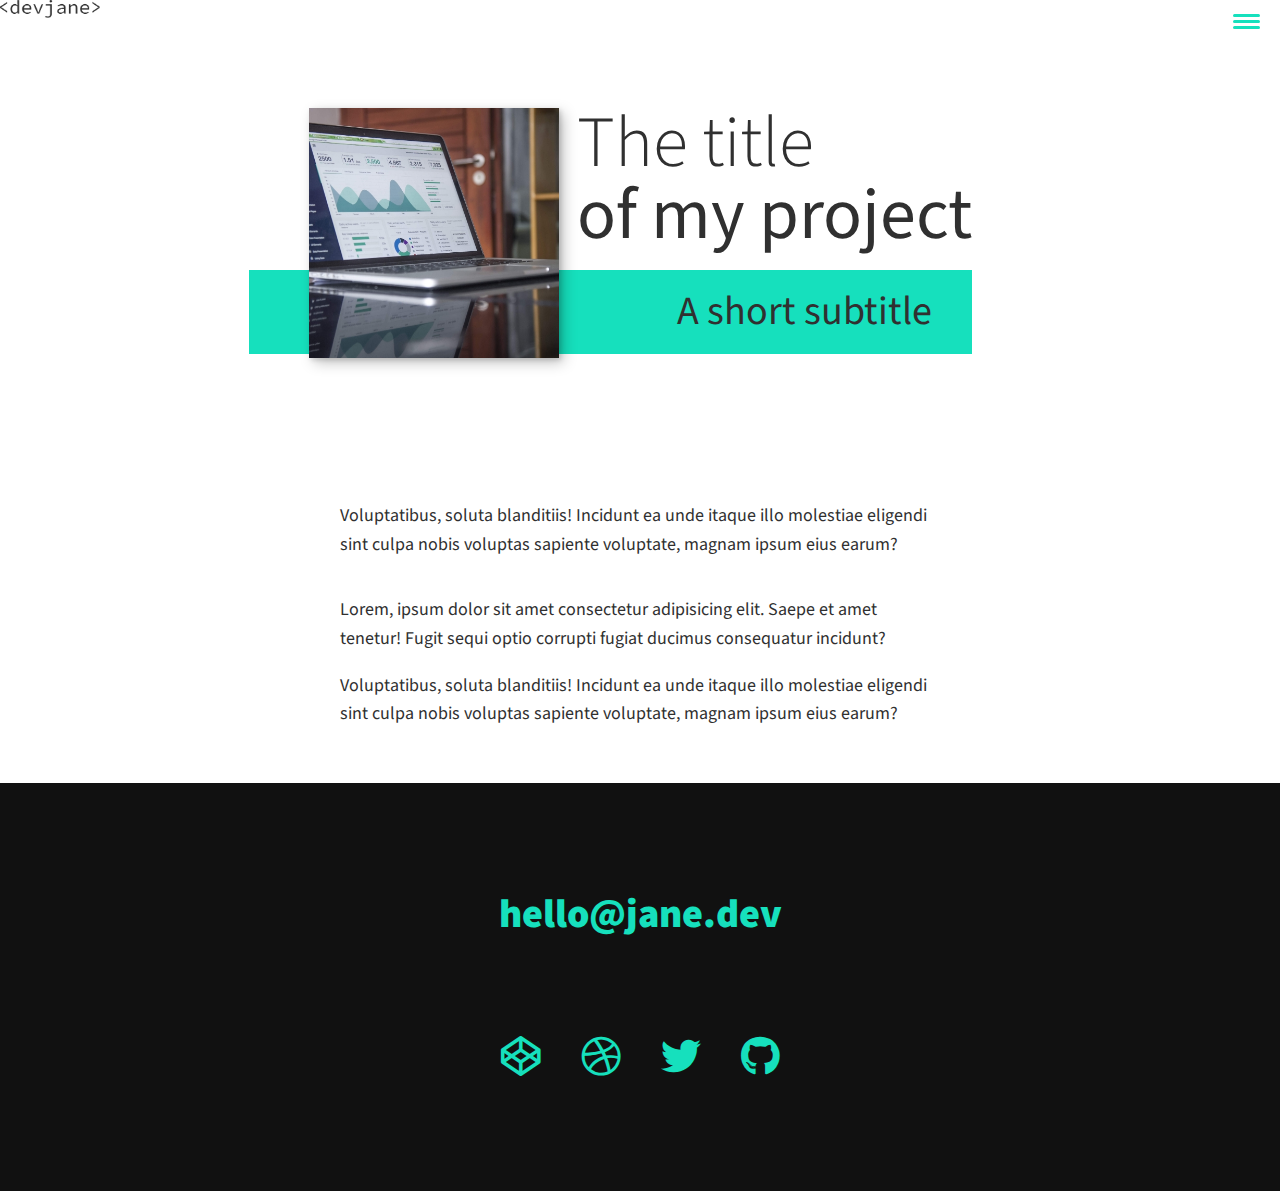
==== portfolio-item.html @ c133746b "creating portfolio projects page" ====
<!DOCTYPE html>
<html lang="en">
    <head>
        <meta charset="UTF-8">
        <meta name="viewport" content="width=device-width, initial-scale=1.0">
        <title>DevJane Portfolio Website</title>
        <link rel="stylesheet" href="https://cdnjs.cloudflare.com/ajax/libs/normalize/7.0.0/normalize.min.css">
        <link rel="stylesheet" href="https://cdnjs.cloudflare.com/ajax/libs/font-awesome/6.7.2/css/all.min.css" integrity="sha512-Evv84Mr4kqVGRNSgIGL/F/aIDqQb7xQ2vcrdIwxfjThSH8CSR7PBEakCr51Ck+w+/U6swU2Im1vVX0SVk9ABhg==" crossorigin="anonymous" referrerpolicy="no-referrer" /> 
        
        <!-- Update these with your own fonts -->
        <link href="https://fonts.googleapis.com/css?family=Source+Code+Pro:400,900|Source+Sans+Pro:300,900&display=swap" rel="stylesheet">
        
        <link rel="stylesheet" href="css/style.css">

    </head>
    <body>
        <header>
            <div class="logo">
                <img src="img/devjane.png" alt="">
            </div>
            <button class="nav-toggle" aria-label="toggle navigation">
                <span class="hamburger"></span>
            </button>
            <nav class="nav">
                <ul class="nav__list">
                    <li class="nav__item"><a href="index.html" class="nav__link">Home</a></li>
                    <li class="nav__item"><a href="index.html#services" class="nav__link">My Services</a></li>
                    <li class="nav__item"><a href="index.html#about" class="nav__link">About me</a></li>
                    <li class="nav__item"><a href="index.html#work" class="nav__link">My Work</a></li>
                </ul>
            </nav>
        </header>
        

        <section class="intro">
            <h1 class="section__title section__title--intro">
                The title <strong>of my project</strong>
            </h1>
            <p class="section__subtitle section__subtitle--intro">A short subtitle</p>
            <img src="img/portfolio-01.jpg" alt="" class="intro__img">
        </section>
        
        <div class="portfolio-item-individual">
            <p>Voluptatibus, soluta blanditiis! Incidunt ea unde itaque illo molestiae eligendi sint culpa nobis voluptas sapiente voluptate, magnam ipsum eius earum?</p>
            <img src="img/portfolio-details.jpg" alt="">
            <p>Lorem, ipsum dolor sit amet consectetur adipisicing elit. Saepe et amet tenetur! Fugit sequi optio corrupti fugiat ducimus consequatur incidunt?</p>
            <p>Voluptatibus, soluta blanditiis! Incidunt ea unde itaque illo molestiae eligendi sint culpa nobis voluptas sapiente voluptate, magnam ipsum eius earum?</p>
        </div>
        
        
        <!-- Footer -->
        <footer class="footer">
            <!-- replace with your own email address -->
            <a href="mailto:hello@jane.dev" class="footer__link">hello@jane.dev</a>
            <ul class="social-list">
                <li class="social-list__item">
                    <a class="social-list__link" href="https://codepen.io">
                        <i class="fab fa-codepen"></i>
                    </a>
                </li>
                <li class="social-list__item">
                    <a class="social-list__link" href="http://dribbble.com">
                        <i class="fab fa-dribbble"></i>
                    </a>
                </li>
                <li class="social-list__item">
                    <a class="social-list__link" href="https://twitter.com">
                        <i class="fab fa-twitter"></i>
                    </a>
                </li>
                <li class="social-list__item">
                    <a class="social-list__link" href="https://github.com">
                        <i class="fab fa-github"></i>
                    </a>
                </li>
            </ul>
        </footer>
        
        
        <script src="js/index.js"></script>
        
    </body>
</html>
---- css/style.css ----
*,
*::after,
*::after {
    box-sizing: border-box;
}
/* custom properties */
:root {
    --ff-primary:'Source Sans Pro', sans-serif;
    --ff-secondary:'Source Sans Pro', sans-serif;

    --fw-reg:300;
    --fw-bold:900;

    --clr-light:#fff;
    --clr-dark:#303030;
    --clr-accent:#16e0bd;
    
    --fs-h1:3rem;
    --fs-h2:2.25rem;
    --fs-h3:1.25rem;
    --fs-body:1rem;
    
    --bs: 0.25em 0.25em 0.75em rgba(0,0,0,.25), 
          0.125em 0.125em 0.25em rgba(0,0,0,.15);

}

@media (min-width:800px) {
    :root{
        --fs-h1:4.5rem;
        --fs-h2:3.75rem;
        --fs-h3:2.5rem;
        --fs-body:1.125rem;
    }
    
}
/* General styles */


html{
    scroll-behavior: smooth;
}
body{
    background: var(--clr-light);
    color: var(--clr-dark);
    margin: 0;
    font-family: var(--ff-primary);
    font-size: var(--fs-body);
    line-height: 1.6;

}
section{
    padding: 5em 2em;
}
img{
    display: block;
    max-width: 100%;
}

.strong{
    font-weight: var(--fw-bold);
}

:focus{
    outline: 3px solid var(--clr-accent);
    outline-offset: 3px;
}

/* Buttons */

.btn{
    display: inline-block;
    padding: .5em 2.5em;
    background: var(--clr-accent);
    color: var(--clr-dark);
    text-decoration: none;
    cursor: pointer;
    font-size: .8em;
    text-transform: uppercase;
    letter-spacing: 2px;
    font-weight: var(--fw-bold);
    transition: transform 200ms ease-in-out;

}
.btn:hover{
    transform: scale(1.1);
}

/* "typography" */

h1,h2,h3{
    line-height: 1;
    margin: 0;
}

h1{
    font-size: var(--fs-h1);
}
h2{
    font-size: var(--fs-h3);
}
h3{
    font-size: var(--fs-h3);
}

.section__title{
    margin-bottom: .25em;

}
.section__title--intro{
  font-weight: var(--fw-reg);
}
.section__title--intro strong {
    display: block;
    
}
.section__subtitle{
   margin: 0;
   font-size: var(--fs-h3);
}
.section__subtitle--intro,
.section__subtitle--about{
    background: var(--clr-accent);
    font-family: var(--ff-secondary);
    margin-bottom: 1em;
    padding: .25em 1em;
}

.section__subtitle--work{
    color: var(--clr-accent);
    font-weight: var(--fw-bold);
    margin-bottom: 2em;
}

/* header */

.header{
    display: flex;
    justify-content: space-between;
    padding: 1em;
}

.logo{
    max-width: 100px;
}

.nav{
position: fixed;
background: var(--clr-dark);
color: var(--clr-light);
top: 0;
bottom: 0;
left: 0;
right: 0;
z-index: 100;
transform: translateX(100%);
transition: transform 250ms cubic-bezier(.5, 0, .5, 1);
}
.nav__list{
    list-style: none;
    display: flex;
    height: 100%;
    flex-direction: column;
    justify-content: space-evenly;
    align-items: center;
    padding: 0;
    margin: 0;
}
.nav__link{
    color: inherit;
    font-weight: var(--fw-bold);
    font-size: var(--fs-h2);
    text-decoration: none;

}
.nav__link:hover{
    color: var(--clr-accent);

}

.nav-toggle{
    padding: .5em;
    background: transparent;
    border: 0;
    cursor: pointer;
    position: absolute;
    right: 1em;
    top: 1em;
    z-index: 1000;
}

.nav-open .nav{
  transform: translateX(0);
}
.nav-open .nav-toggle{
    position: fixed;

}
.nav-open .hamburger{
    transform: rotate(.625turn);
}
.nav-open .hamburger::before{
    transform: rotate(90deg) translateX(-6px);
}
.nav-open .hamburger::after{
    opacity: 0;
}

.hamburger{
    display: block;
    position: relative;
}
.hamburger,
.hamburger::after,
.hamburger::before{
    background: var(--clr-accent);
    width: 2em;
    height: 3px;
    border-radius: 1em;
    transition: transform 250ms ease-in-out;
}

.hamburger::before,
.hamburger::after{
    content: "";
    position: absolute;
    left: 0;
    right: 0;
}

.hamburger::before{top: 6px;}
.hamburger::after{bottom: 6px;}





/* intro section */

.intro{
    position: relative;
}
.intro__img{
    box-shadow: var(--bs);
}
.section__subtitle--intro{
    display: inline-block;
}

@media (min-width : 600px) {
    .intro{
        display: grid;
        width: min-content;
        margin: 0 auto;
        grid-column-gap: 1em;
        grid-template-areas: 
        "img title"
        "img subtitle";
        grid-template-columns: min-content max-content;
    }
    .intro__img{
        grid-area: img;
        min-width: 250px;
        position: relative;
        z-index: 2;
    }
    .section__subtitle--intro{
        align-self: start;
        grid-column: -1 / 1;
        grid-row: 2;
        text-align: right;
        position: relative;
        left: -1.5em;
        width: calc(100% + 1.5em);
    }
}



.my-services{
    background-color: var(--clr-dark);
    background-image: url(../img/services-bg.jpg);
    background-size: cover;
    /* background-blend-mode: multiply; */

    color: var(--clr-light);
    text-align: center;

}

.section__title--services{
    color: var(--clr-accent);
    position: relative;
}

.section__title--services::after{
    content: '';
    display: block;
    width: 2em;
    height: 1px;
    margin: 0.5em auto 1em;
    background: var(--clr-light);
    opacity: 0.25;
}
.services{
    margin-bottom: 4em;
}
.service{
    max-width: 500px;
    margin: 0 auto;
}

@media (min-width:800px) {
    .services{
        display: flex;
        max-width: 1000px;
        margin-left: auto;
        margin-right: auto;
    }
    .service + .service {
        margin-left: 2em;
    }
    
}


/* about me */

.about-me{
    max-width: 1000px;
    margin: 0 auto;
}
.about-me__img{
    box-shadow: var(--bs);
}

@media (min-width:600px) {
     .about-me{
        display: grid;
        grid-template-columns: 1fr 200px;
        grid-template-areas: 
        "title img" 
        "subtitle img"
        "text img";
        grid-column-gap: 2em;

     }
     .section__title--intro{
        grid-area: title;
     }
     .section__subtitle--about{
        grid-column: 1 / -1;
        grid-row: 2;
        position: relative;
        left: -1em;
        width: calc(100% + 2em);
        padding-left: 1em;
        padding-right: calc(200px + 4em);
     }
   
     .about-me__img{
        grid-area: img;
        position: relative;
        z-index: 2;
     }
}

/* My Work */

.my-work{
   background-color: var(--clr-dark);
   color: var(--clr-light);
   align-items: center;
}
.portfolio{
    display: grid;
    grid-template-columns: repeat(auto-fit, minmax(300px,1fr));
}
.portfolio__item{
    background: var(--clr-accent);
    overflow: hidden;
}

.portfolio__img{
    transition: 
        transform 750ms cubic-bezier(.5, 0, .5, 1),
        opacity 250ms linear;
}

.portfolio__item:focus{
    position: relative;
    z-index: 2;
}

.portfolio__img:hover,
.portfolio__item:focus .portfolio__img{
    transform: scale(1.2);
    opacity: .5;
}

/* footer */

.footer{
    background: #111;
    color: var(--clr-accent);
    text-align: center;
    padding: 2.5em 0;
    font-size: var(--fs-h3);
}

.footer a{
    color: inherit;
    text-decoration: none;
}
.footer__link{
    font-weight: var(--fw-bold);
}

.footer__link:hover,
.social-list__link:hover{
    opacity: .7;
}
.footer__link:hover{
    text-decoration: underline;
}
.social-list{
    list-style: none;
    display: flex;
    justify-content: center;
    margin: 2em 0 0;
    padding: 0;
}

.social-list__item{
    margin: 0 .5em;
}


/* Individula portfolio item styles */

.portfolio-item-individual {
    padding: 0 2em 2em;
    max-width: 1000px;
    margin: 0 auto;
}
.portfolio-item-individual p {
    max-width: 600px;
    margin-left: auto;
    margin-right: auto;
}
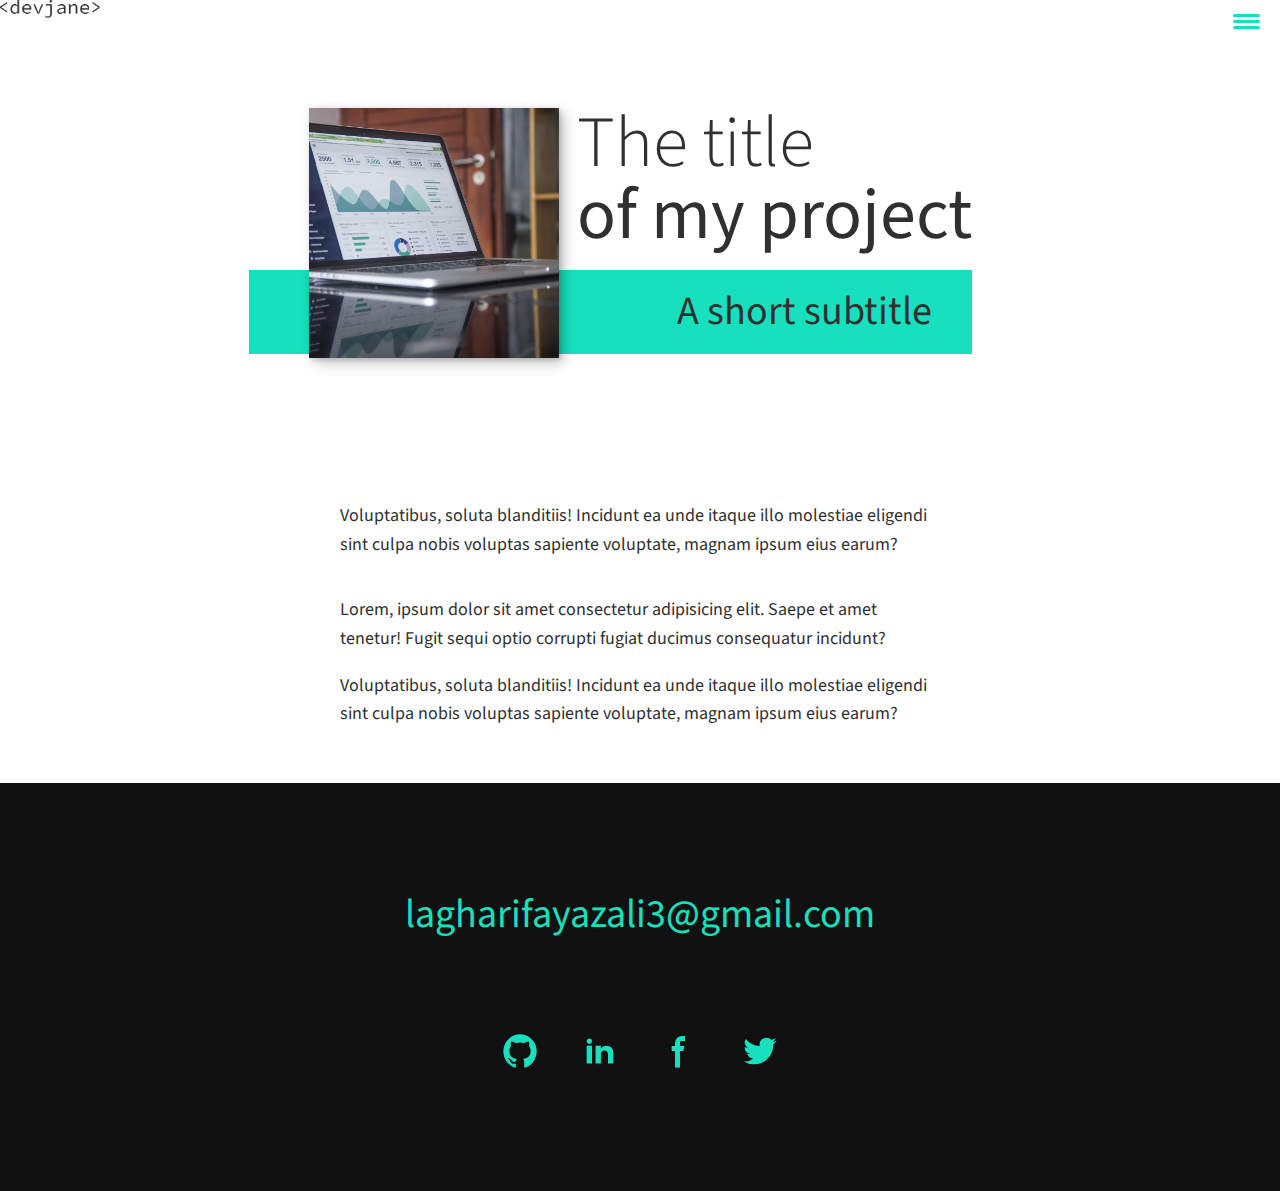
==== commit 7d88f0a8: "change icons and some css improvement" ====
--- a/portfolio-item.html
+++ b/portfolio-item.html
@@ -2,17 +2,11 @@
 <html lang="en">
     <head>
         <meta charset="UTF-8">
-        <meta name="viewport" content="width=device-width, initial-scale=1.0">
-        <title>DevJane Portfolio Website</title>
-        <link rel="stylesheet" href="https://cdnjs.cloudflare.com/ajax/libs/normalize/7.0.0/normalize.min.css">
-        <link rel="stylesheet" href="https://cdnjs.cloudflare.com/ajax/libs/font-awesome/6.7.2/css/all.min.css" integrity="sha512-Evv84Mr4kqVGRNSgIGL/F/aIDqQb7xQ2vcrdIwxfjThSH8CSR7PBEakCr51Ck+w+/U6swU2Im1vVX0SVk9ABhg==" crossorigin="anonymous" referrerpolicy="no-referrer" /> 
-        
-        <!-- Update these with your own fonts -->
+        <meta name="viewport" content="width-device-width, initial-scale=1.0">
+        <title>Fayaz Portfolio website</title>
+        <link rel="stylesheet" href="css/style.css">
         <link href="https://fonts.googleapis.com/css?family=Source+Code+Pro:400,900|Source+Sans+Pro:300,900&display=swap" rel="stylesheet">
-        
-        <link rel="stylesheet" href="css/style.css">
-
-    </head>
+        </head>
     <body>
         <header>
             <div class="logo">
@@ -50,31 +44,38 @@
         
         <!-- Footer -->
         <footer class="footer">
-            <!-- replace with your own email address -->
-            <a href="mailto:hello@jane.dev" class="footer__link">hello@jane.dev</a>
+            <a href="mailto:lagharifayazali3@gmail.com" class="footer-link">lagharifayazali3@gmail.com</a>
             <ul class="social-list">
                 <li class="social-list__item">
-                    <a class="social-list__link" href="https://codepen.io">
-                        <i class="fab fa-codepen"></i>
-                    </a>
+                    <a href="https://github.com/Fayaz32929" class="social-list__link">
+                        <svg class="w-6 h-6 text-gray-800 dark:text-white" aria-hidden="true" xmlns="http://www.w3.org/2000/svg" width="40" height="40" fill="currentColor" viewBox="0 0 24 24">
+                        <path fill-rule="evenodd" d="M12.006 2a9.847 9.847 0 0 0-6.484 2.44 10.32 10.32 0 0 0-3.393 6.17 10.48 10.48 0 0 0 1.317 6.955 10.045 10.045 0 0 0 5.4 4.418c.504.095.683-.223.683-.494 0-.245-.01-1.052-.014-1.908-2.78.62-3.366-1.21-3.366-1.21a2.711 2.711 0 0 0-1.11-1.5c-.907-.637.07-.621.07-.621.317.044.62.163.885.346.266.183.487.426.647.71.135.253.318.476.538.655a2.079 2.079 0 0 0 2.37.196c.045-.52.27-1.006.635-1.37-2.219-.259-4.554-1.138-4.554-5.07a4.022 4.022 0 0 1 1.031-2.75 3.77 3.77 0 0 1 .096-2.713s.839-.275 2.749 1.05a9.26 9.26 0 0 1 5.004 0c1.906-1.325 2.74-1.05 2.74-1.05.37.858.406 1.828.101 2.713a4.017 4.017 0 0 1 1.029 2.75c0 3.939-2.339 4.805-4.564 5.058a2.471 2.471 0 0 1 .679 1.897c0 1.372-.012 2.477-.012 2.814 0 .272.18.592.687.492a10.05 10.05 0 0 0 5.388-4.421 10.473 10.473 0 0 0 1.313-6.948 10.32 10.32 0 0 0-3.39-6.165A9.847 9.847 0 0 0 12.007 2Z" clip-rule="evenodd"/>
+                      </svg>
+                      </a>
                 </li>
                 <li class="social-list__item">
-                    <a class="social-list__link" href="http://dribbble.com">
-                        <i class="fab fa-dribbble"></i>
-                    </a>
+                    <a href="https://www.linkedin.com/in/fayaz-ali-laghari-0369a5190/" class="social-list__link">
+                        <svg class="w-6 h-6 text-gray-800 dark:text-white" aria-hidden="true" xmlns="http://www.w3.org/2000/svg" width="40" height="40" fill="currentColor" viewBox="0 0 24 24">
+                            <path fill-rule="evenodd" d="M12.51 8.796v1.697a3.738 3.738 0 0 1 3.288-1.684c3.455 0 4.202 2.16 4.202 4.97V19.5h-3.2v-5.072c0-1.21-.244-2.766-2.128-2.766-1.827 0-2.139 1.317-2.139 2.676V19.5h-3.19V8.796h3.168ZM7.2 6.106a1.61 1.61 0 0 1-.988 1.483 1.595 1.595 0 0 1-1.743-.348A1.607 1.607 0 0 1 5.6 4.5a1.601 1.601 0 0 1 1.6 1.606Z" clip-rule="evenodd"/>
+                            <path d="M7.2 8.809H4V19.5h3.2V8.809Z"/>
+                          </svg>
+                          </a>
                 </li>
                 <li class="social-list__item">
-                    <a class="social-list__link" href="https://twitter.com">
-                        <i class="fab fa-twitter"></i>
-                    </a>
+                    <a href="https://web.facebook.com/fayaz.alilaghari.3/" class="social-list__link">
+                        <svg class="w-6 h-6 text-gray-800 dark:text-white" aria-hidden="true" xmlns="http://www.w3.org/2000/svg" width="40" height="40" fill="currentColor" viewBox="0 0 24 24">
+                        <path fill-rule="evenodd" d="M13.135 6H15V3h-1.865a4.147 4.147 0 0 0-4.142 4.142V9H7v3h2v9.938h3V12h2.021l.592-3H12V6.591A.6.6 0 0 1 12.592 6h.543Z" clip-rule="evenodd"/>
+                      </svg>
+                      </a>
                 </li>
                 <li class="social-list__item">
-                    <a class="social-list__link" href="https://github.com">
-                        <i class="fab fa-github"></i>
-                    </a>
+                    <a href="#" class="social-list__link"><svg class="w-6 h-6 text-gray-800 dark:text-white" aria-hidden="true" xmlns="http://www.w3.org/2000/svg" width="40" height="40" fill="currentColor" viewBox="0 0 24 24">
+                        <path fill-rule="evenodd" d="M22 5.892a8.178 8.178 0 0 1-2.355.635 4.074 4.074 0 0 0 1.8-2.235 8.343 8.343 0 0 1-2.605.981A4.13 4.13 0 0 0 15.85 4a4.068 4.068 0 0 0-4.1 4.038c0 .31.035.618.105.919A11.705 11.705 0 0 1 3.4 4.734a4.006 4.006 0 0 0 1.268 5.392 4.165 4.165 0 0 1-1.859-.5v.05A4.057 4.057 0 0 0 6.1 13.635a4.192 4.192 0 0 1-1.856.07 4.108 4.108 0 0 0 3.831 2.807A8.36 8.36 0 0 1 2 18.184 11.732 11.732 0 0 0 8.291 20 11.502 11.502 0 0 0 19.964 8.5c0-.177 0-.349-.012-.523A8.143 8.143 0 0 0 22 5.892Z" clip-rule="evenodd"/>
+                      </svg>
+                      </a>
                 </li>
             </ul>
-        </footer>
+          </footer>
         
         
         <script src="js/index.js"></script>
--- a/css/style.css
+++ b/css/style.css
@@ -270,6 +270,7 @@
         grid-row: 2;
         text-align: right;
         position: relative;
+        margin-right: 0;
         left: -1.5em;
         width: calc(100% + 1.5em);
     }
@@ -353,7 +354,7 @@
         grid-row: 2;
         position: relative;
         left: -1em;
-        width: calc(100% + 2em);
+        width: calc(100% + 1.5em);
         padding-left: 1em;
         padding-right: calc(200px + 4em);
      }
@@ -377,7 +378,7 @@
     grid-template-columns: repeat(auto-fit, minmax(300px,1fr));
 }
 .portfolio__item{
-    background: var(--clr-accent);
+    background: var(--clr-dark);
     overflow: hidden;
 }
 
